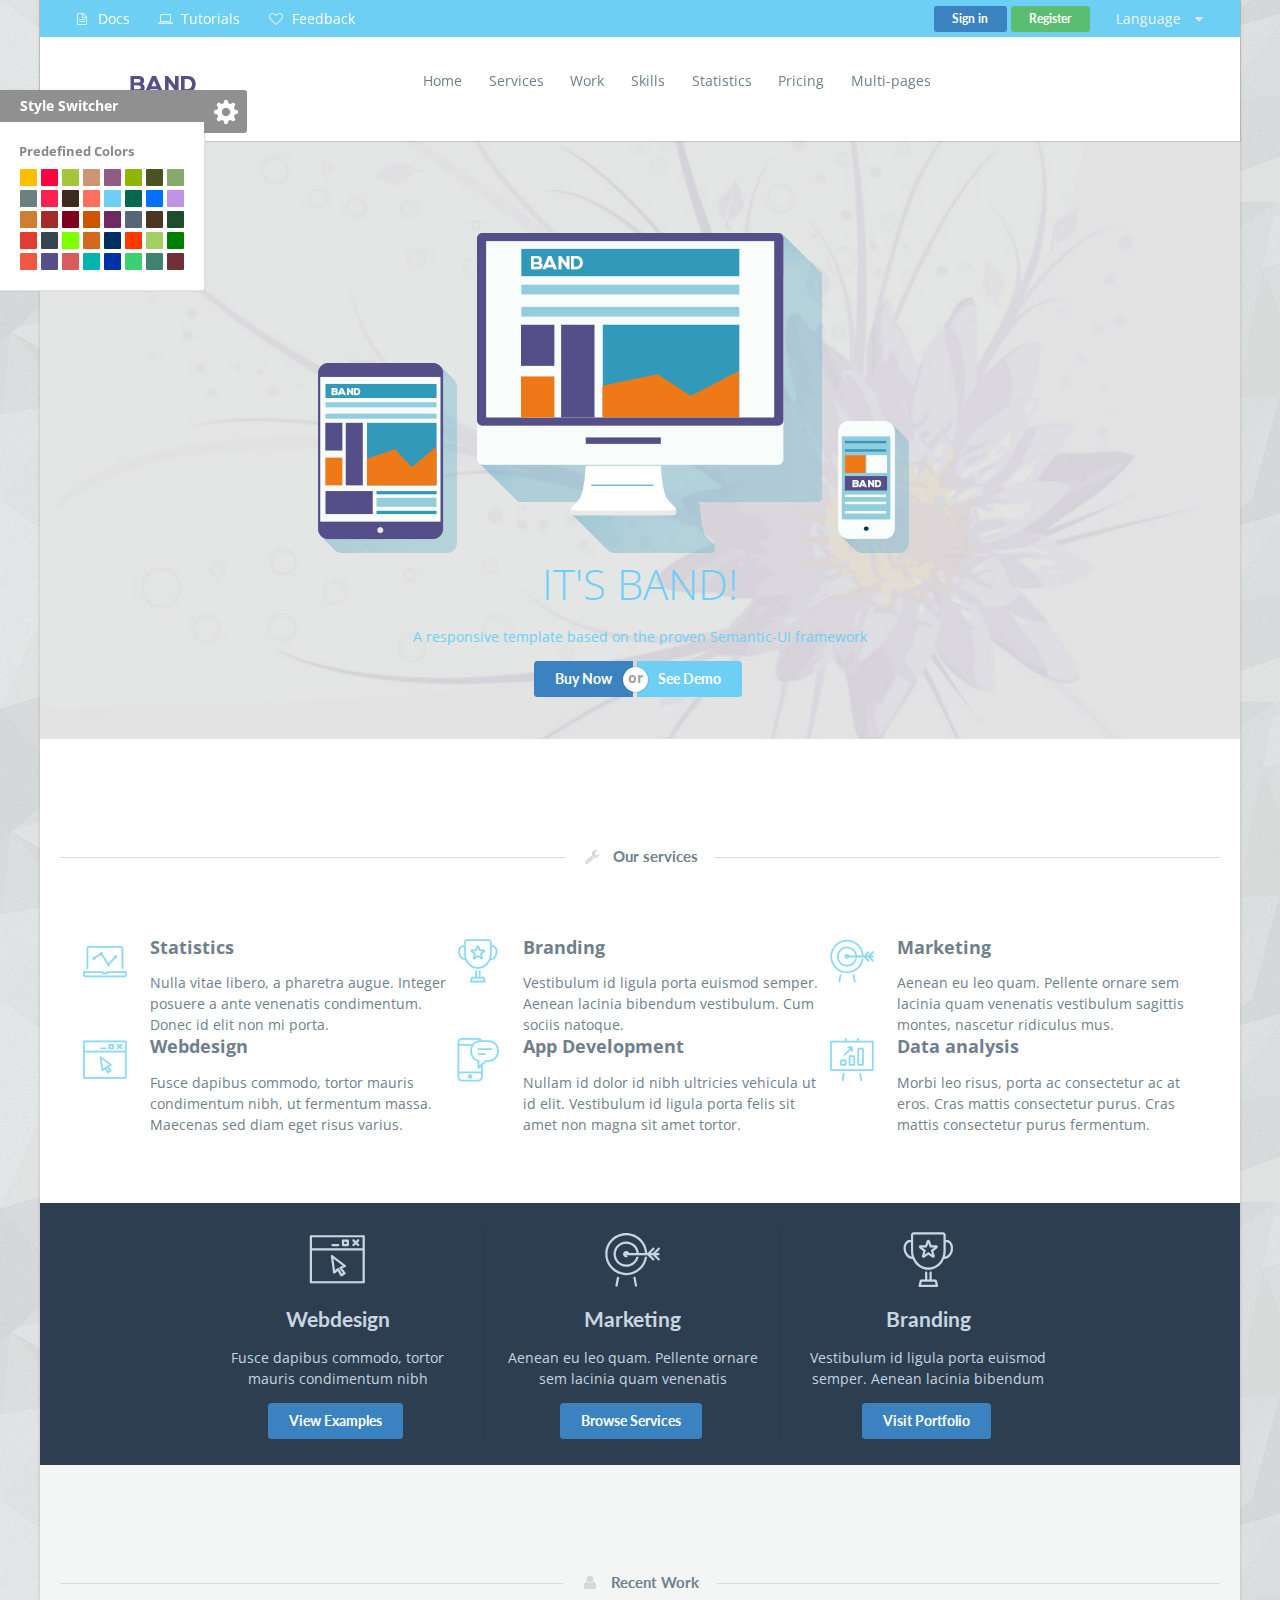
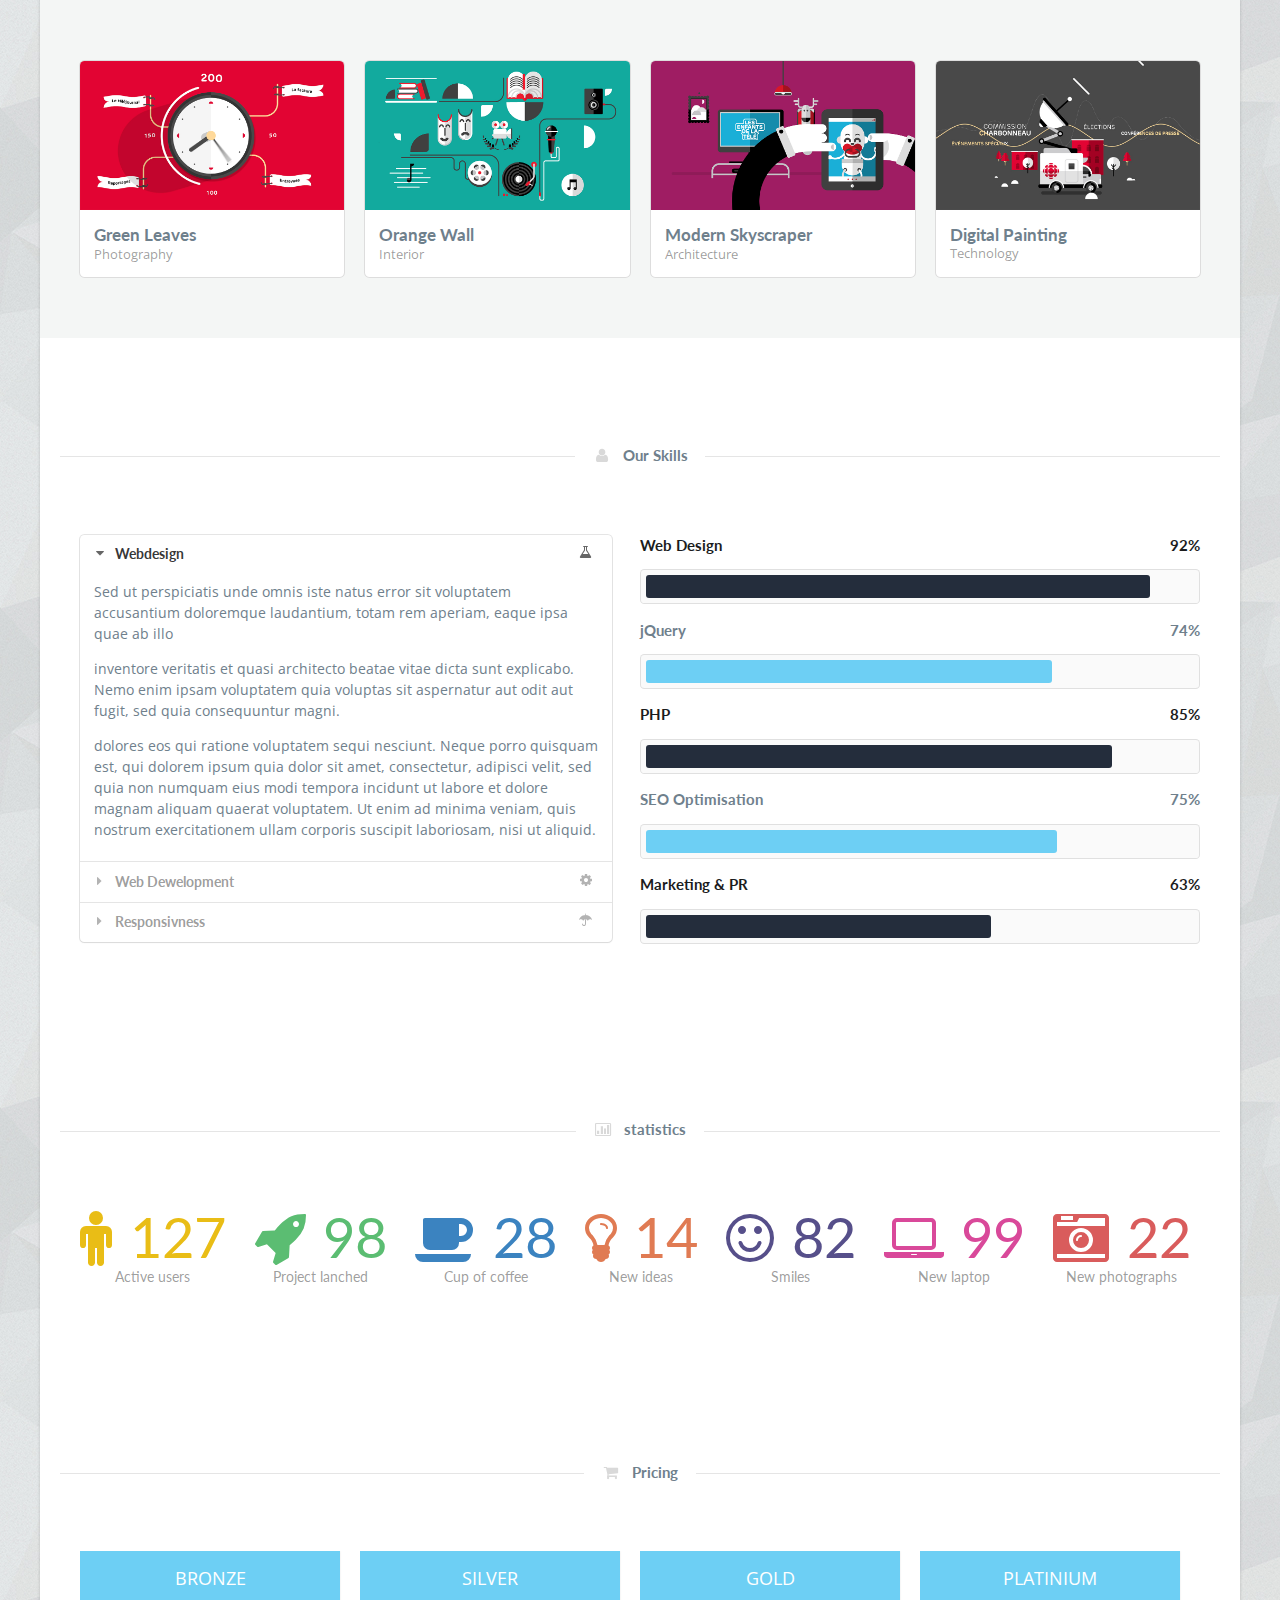
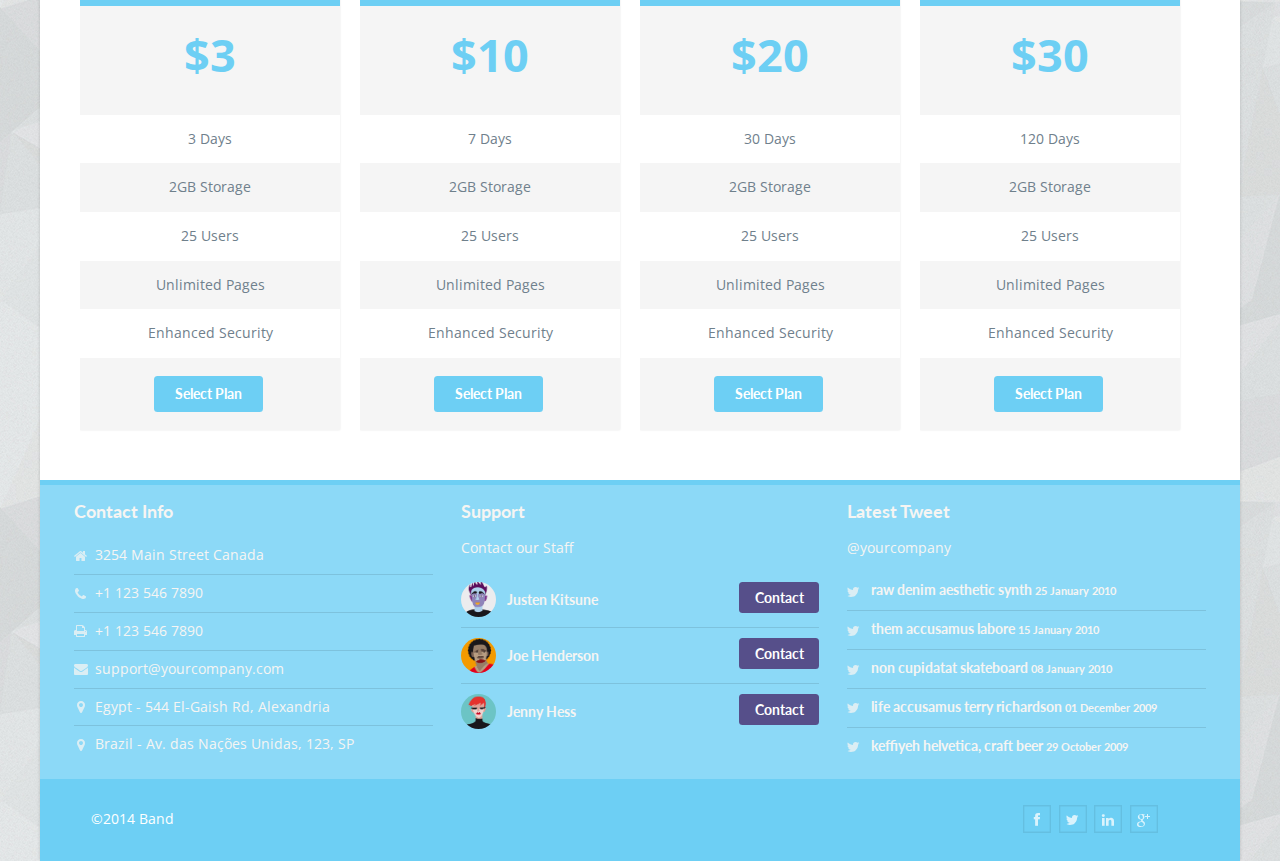
==== band.html @ d65e9f0f "first commit" ====
<!-- saved from url=(0045)http://graio.com/templates/band/one-page.html -->
<html>
  <head>
    <meta http-equiv="Content-Type" content="text/html; charset=windows-1252">
    <!-- Meta Tags -->
    <meta charset="utf-8">
    <title>Home | Band [graio.com]</title>
    <meta name="keywords" content="band,html5,template">
    <meta name="description" content="Band - Responsive HTML5 Template">
    <meta name="viewport" content="width=device-width, initial-scale=1, maximum-scale=1">
    <link rel="shortcut icon" type="image/x-icon" href="http://graio.com/templates/band/images/favicon.ico">
    <!-- style -->
    <link href="./css/semantic.css" rel="stylesheet" type="text/css">
    <link href="./css/style.css" rel="stylesheet" type="text/css">
    <link href="./fonts/picons.css" rel="stylesheet">
    <link href="./css/color13.css" rel="stylesheet" id="colors" type="text/css">
    <!-- Javascript -->
    <script src="./javascript/jquery.min.js"></script>
    <script src="./javascript/jquery.legacy.min.js"></script>
    <script src="./javascript/semantic.js"></script>
    <script src="./javascript/plugins.js"></script>
    <script src="./javascript/master.js"></script>
    <script type="text/javascript">
      <!-- Login modal -->
      $(document).ready(function(){
      $("#login").click(function(){
      $('.login.modal')
      .modal('show')
      });
      });

      <!-- Sidebar -->
      $(document).ready(function(){
      $("#side").click(function(){
      $('.ui.sidebar')
      .sidebar({
        transition: 'push'
      })

      .modal('show')
      });
      });

      <!-- Portfolio -->
      $(document)
      .ready(function(){
       $('.folio .card .dimmer')
      .dimmer({
        on: 'hover'
      });
      });
    </script>
  </head>
  <body>
    <!-- Layout -->
    <div id="home" class="boxed">
      <!-- Main Navigation -->
      <div class="ui grid">
        <div class="computer tablet only row">
          <div id="main-nav" class="ui menu large fixed navigation" style="padding-top: 30px; padding-bottom: 30px; margin-top: 0px;">
            <!-- Top Bar -->
            <div class="topbar ui menu inverted active">
              <div class="ui-grid">
                <div class="container">
                  <!-- Login Start -->
                  <a id="side" class="item" href="http://graio.com/templates/band/one-page.html#"><i class="text file outline icon"></i> Docs</a>
                  <a class="item" href="http://graio.com/templates/band/one-page.html#"><i class="laptop icon"></i> Tutorials</a>
                  <a class="item" href="http://graio.com/templates/band/one-page.html#"><i class="heart empty icon"></i> Feedback</a>
                  <!--/ Login End -->
                  <div class="right menu">
                    <div class="item">
                      <a href="http://graio.com/templates/band/one-page.html#" id="login" class="ui primary button">Sign in</a>
                      <a href="http://graio.com/templates/band/register.html" class="ui green button">Register</a>
                    </div>
                    <div class="ui dropdown item">
                      <i class="dropdown icon"></i>
                      Language
                      <div class="menu">
                        <a class="item"><i class="us flag"></i>English</a>
                        <a class="item"><i class="ru flag"></i>Russian</a>
                        <a class="item"><i class="es flag"></i>Spanish</a>
                      </div>
                    </div>
                  </div>
                </div>
              </div>
            </div>
            <!--/ Top Bar -->
            <div class="container">
              <div class="columns">
                <div class="screen-30 tablet-20 phone-100">
                  <a href="" class="brand item active"><img alt="logo" class="" src="./images/logo-dark.png"></a>
                </div>
                <div class="screen-70 tablet-80 phone-100">
                  <a href="http://graio.com/templates/band/one-page.html#home" class="item">Home</a>
                  <a href="http://graio.com/templates/band/one-page.html#services" class="item">Services</a>
                  <a href="http://graio.com/templates/band/one-page.html#work" class="item">Work</a>
                  <a href="http://graio.com/templates/band/one-page.html#skills" class="item">Skills</a>
                  <a href="http://graio.com/templates/band/one-page.html#statistics" class="item">Statistics</a>
                  <a href="http://graio.com/templates/band/one-page.html#pricing" class="item">Pricing</a>
                  <a href="http://graio.com/templates/band/index.html" class="item">Multi-pages</a>
                </div>
              </div>
            </div>
          </div>
        </div>
        <!-- Mobile -->
        <div class="mobile only row">
          <div class="ui large menu inverted">
            <a href="" class="brand item"><img alt="logo" class="" src="./images/logo.png"></a>
            <div class="right menu open">
              <a href="" class="menu item">
              <i class="plus icon"></i>
              </a>
            </div>
          </div>
          <div class="ui secondary large fluid vertical menu purple">
            <a href="http://graio.com/templates/band/one-page.html#home" class="item">Home</a>
            <a href="http://graio.com/templates/band/one-page.html#services" class="item">Services</a>
            <a href="http://graio.com/templates/band/one-page.html#work" class="item">Work</a>
            <a href="http://graio.com/templates/band/one-page.html#skills" class="item">Skills</a>
            <a href="http://graio.com/templates/band/one-page.html#statistics" class="item">Statistics</a>
            <a href="http://graio.com/templates/band/one-page.html#pricing" class="item">Pricing</a>
            <a href="http://graio.com/templates/band/index.html" class="item">Multi-pages</a>
          </div>
        </div>
        <!-- Mobile -->
      </div>
      <!--/ Main Navigation -->
      <!-- sidebar -->
      <div class="ui styled sidebar">
        <img alt="logo" class="" src="./images/documentation.png">
        will be added soon
        <img alt="logo" class="" src="./images/tutorials.png">
        will be added soon
        <img alt="logo" class="" src="./images/feedback.png">
        will be added soon
      </div>
      <!--/ sidebar -->
      <!--/Portfolio -->
      <!-- Top Widget -->
      <div id="topwidget">
        <section class="clearfix">
          <div class="columns">
            <div class="screen-100 phone-100">
              <div class="static-image push-top">
                <img src="./images/responsive.png">
                <h1>it's band!</h1>
                <p>
                  A responsive template based on the proven Semantic-UI framework
                </p>
                <div class="ui buttons">
                  <div class="ui blue button">
                    Buy Now
                  </div>
                  <div class="or">
                  </div>
                  <div class="ui primary-color button">
                    See Demo
                  </div>
                </div>
              </div>
            </div>
          </div>
        </section>
      </div>
      <!--/ Top Widget -->
      <div id="services"></div>
      <!-- section -->
      <section class="gr-section white">
        <h4 class="ui horizontal inverted  header divider">
          <i class="configure icon"></i>
          Our services
        </h4>
        <!-- container -->
        <div class="container">
          <!--  services-->
          <div id="services" class="col-services">
            <div class="ui columns ">
              <div class="screen-33 tablet-50 phone-100">
                <div class="icon">
                  <i class="icon-picons-laptop-statistics icn"></i>
                </div>
                <div class="text">
                  <h5 class="upper">Statistics</h5>
                  <p>
                    Nulla vitae libero, a pharetra augue. Integer posuere a ante venenatis condimentum. Donec id elit non mi porta.
                  </p>
                </div>
              </div>
              <div class="screen-33 tablet-50 phone-100">
                <div class="icon">
                  <i class="icon-picons-winner icn"></i>
                </div>
                <div class="text">
                  <h5 class="upper">Branding</h5>
                  <p>
                    Vestibulum id ligula porta euismod semper. Aenean lacinia bibendum vestibulum. Cum sociis natoque.
                  </p>
                </div>
              </div>
              <div class="screen-33 tablet-50 phone-100">
                <div class="icon">
                  <i class="icon-picons-target icn"></i>
                </div>
                <div class="text">
                  <h5 class="upper">Marketing</h5>
                  <p>
                    Aenean eu leo quam. Pellente ornare sem lacinia quam venenatis vestibulum sagittis montes, nascetur ridiculus mus.
                  </p>
                </div>
              </div>
            </div>
            <div class="divide30">
            </div>
            <div class="columns">
              <div class="screen-33 tablet-50 phone-100">
                <div class="icon">
                  <i class="icon-picons-window-cursor icn"></i>
                </div>
                <div class="text">
                  <h5 class="upper">Webdesign</h5>
                  <p>
                    Fusce dapibus commodo, tortor mauris condimentum nibh, ut fermentum massa. Maecenas sed diam eget risus varius.
                  </p>
                </div>
              </div>
              <div class="screen-33 tablet-50 phone-100">
                <div class="icon">
                  <i class="icon-picons-mobile-chat icn"></i>
                </div>
                <div class="text">
                  <h5 class="upper">App Development</h5>
                  <p>
                    Nullam id dolor id nibh ultricies vehicula ut id elit. Vestibulum id ligula porta felis sit amet non magna sit amet tortor.
                  </p>
                </div>
              </div>
              <div class="screen-33 tablet-50 phone-100">
                <div class="icon">
                  <i class="icon-picons-chart-7 icn"></i>
                </div>
                <div class="text">
                  <h5 class="upper">Data analysis</h5>
                  <p>
                    Morbi leo risus, porta ac consectetur ac at eros. Cras mattis consectetur purus. Cras mattis consectetur purus fermentum.
                  </p>
                </div>
              </div>
            </div>
          </div>
          <!-- / services-->
        </div>
        <!--/ container -->
      </section>
      <!--/ section -->
      <div class="ui space"></div>
      <!-- section -->
      <section class="gr-section  parallax">
        <div class="feature alternate ui vertical stripe segment">
          <div class="ui three column equal height center aligned divided relaxed stackable page grid">
            <div class="column">
              <h2 class="ui icon header">
                <div class="icon">
                  <i class="icon-picons-window-cursor "></i>
                </div>
                Webdesign
              </h2>
              <p>Fusce dapibus commodo, tortor mauris condimentum nibh</p>
              <div class="ui primary button">View Examples</div>
            </div>
            <div class="column">
              <h2 class="ui icon header">
                <div class="icon">
                  <i class="icon-picons-target"></i>
                </div>
                Marketing
              </h2>
              <p>Aenean eu leo quam. Pellente ornare sem lacinia quam venenatis</p>
              <div class="ui primary button">Browse Services</div>
            </div>
            <div class="column">
              <h2 class="ui icon header">
                <div class="icon">
                  <i class="icon-picons-winner"></i>
                </div>
                Branding
              </h2>
              <p>Vestibulum id ligula porta euismod semper. Aenean lacinia bibendum</p>
              <a href="http://graio.com/templates/band/one-page.html#" class="ui primary button">Visit Portfolio</a>
            </div>
          </div>
        </div>
      </section>
      <!--/ section -->
      <div id="work"></div>
      <!-- section -->
      <section class="gr-section gray">
        <h4 class="ui horizontal header divider">
          <i class="user icon"></i>
          Recent Work
        </h4>
        <!-- container -->
        <div class="container">
          <!-- Portfolio-->
          <div class="ui four doubling folio cards">
            <div class="ui card">
              <div class="image dimmable">
                <div class="ui dimmer">
                  <div class="content">
                    <div class="center">
                      <div class="ui inverted button">Preview</div>
                    </div>
                  </div>
                </div>
                <img src="./images/folio1.jpg">
              </div>
              <div class="content">
                <div class="header">Green Leaves</div>
                <div class="meta">
                  <a class="group">Photography</a>
                </div>
              </div>
            </div>
            <div class="ui card">
              <div class="image dimmable">
                <div class="ui dimmer">
                  <div class="content">
                    <div class="center">
                      <div class="ui inverted button">Preview</div>
                    </div>
                  </div>
                </div>
                <img src="./images/folio2.jpg">
              </div>
              <div class="content">
                <div class="header">Orange Wall</div>
                <div class="meta">
                  <a class="group">Interior</a>
                </div>
              </div>
            </div>
            <div class="ui card">
              <div class="image dimmable">
                <div class="ui dimmer">
                  <div class="content">
                    <div class="center">
                      <div class="ui inverted button">Preview</div>
                    </div>
                  </div>
                </div>
                <img src="./images/folio3.jpg">
              </div>
              <div class="content">
                <div class="header">Modern Skyscraper</div>
                <div class="meta">
                  <a class="group">Architecture</a>
                </div>
              </div>
            </div>
            <div class="ui card">
              <div class="image dimmable">
                <div class="ui dimmer">
                  <div class="content">
                    <div class="center">
                      <div class="ui inverted button">Preview</div>
                    </div>
                  </div>
                </div>
                <img src="./images/folio4.jpg">
              </div>
              <div class="content">
                <div class="header">Digital Painting</div>
                <div class="meta">
                  <a class="group">Technology</a>
                </div>
              </div>
            </div>
          </div>
          <!-- / Portfolio-->
        </div>
        <!--/ container -->
      </section>
      <!--/ section -->
      <div id="skills"></div>
      <!-- section -->
      <section class="gr-section white">
        <h4 class="ui horizontal header divider">
          <i class="user icon"></i>
          Our Skills
        </h4>
        <!-- container -->
        <div class="container">
          <!-- .Skills-->
          <div class="columns">
            <div class="screen-50 tablet-50 phone-100">
              <div class="ui styled fluid accordion" style=" max-width:95%; margin-bottom:30px">
                <div class="active title">
                  <i class="dropdown icon"></i> <i class="icon lab push-right"></i> Webdesign
                </div>
                <div class="active content">
                  <p>Sed ut perspiciatis unde omnis iste natus error sit voluptatem accusantium doloremque laudantium, totam rem aperiam, eaque ipsa quae ab illo </p>
                  <p>inventore veritatis et quasi architecto beatae vitae dicta sunt explicabo. Nemo enim ipsam voluptatem quia voluptas sit aspernatur aut odit aut fugit, sed quia consequuntur magni.</p>
                  <p> dolores eos qui ratione voluptatem sequi nesciunt. Neque porro quisquam est, qui dolorem ipsum quia dolor sit amet, consectetur, adipisci velit, sed quia non numquam eius modi tempora incidunt ut labore et dolore magnam aliquam quaerat voluptatem. Ut enim ad minima veniam, quis nostrum exercitationem ullam corporis suscipit laboriosam, nisi ut aliquid.</p>
                </div>
                <div class="title">
                  <i class="dropdown icon"></i> <i class="icon setting push-right"></i> Web Dewelopment
                </div>
                <div class="content">
                  <p>Sed ut perspiciatis unde omnis iste natus error sit voluptatem accusantium doloremque laudantium, totam rem aperiam, eaque ipsa quae ab illo </p>
                  <p>inventore veritatis et quasi architecto beatae vitae dicta sunt explicabo. Nemo enim ipsam voluptatem quia voluptas sit aspernatur aut odit aut fugit, sed quia consequuntur magni.</p>
                  <p> dolores eos qui ratione voluptatem sequi nesciunt. Neque porro quisquam est, qui dolorem ipsum quia dolor sit amet, consectetur, adipisci velit, sed quia non numquam eius modi tempora incidunt ut labore et dolore magnam aliquam quaerat voluptatem. Ut enim ad minima veniam, quis nostrum exercitationem ullam corporis suscipit laboriosam, nisi ut aliquid.</p>
                </div>
                <div class="title"> <i class="dropdown icon"></i> <i class="icon umbrella push-right"></i> Responsivness </div>
                <div class="content">
                  <p>Sed ut perspiciatis unde omnis iste natus error sit voluptatem accusantium doloremque laudantium, totam rem aperiam, eaque ipsa quae ab illo </p>
                  <p>inventore veritatis et quasi architecto beatae vitae dicta sunt explicabo. Nemo enim ipsam voluptatem quia voluptas sit aspernatur aut odit aut fugit, sed quia consequuntur magni.</p>
                  <p> dolores eos qui ratione voluptatem sequi nesciunt. Neque porro quisquam est, qui dolorem ipsum quia dolor sit amet, consectetur, adipisci velit, sed quia non numquam eius modi tempora incidunt ut labore et dolore magnam aliquam quaerat voluptatem. Ut enim ad minima veniam, quis nostrum exercitationem ullam corporis suscipit laboriosam, nisi ut aliquid.</p>
                </div>
              </div>
            </div>
            <div class="screen-50 tablet-50 phone-100">
              <h4 class="ui black header">Web Design <span class="push-right">92%</span></h4>
              <div data-percent="92" class="ui black progress">
                <div class="bar" style="width: 504.16px;">
                </div>
              </div>
              <h4 class="ui primary-color header">jQuery <span class="push-right">74%</span></h4>
              <div data-percent="74" class="ui primary-color progress">
                <div class="bar" style="width: 405.52px;">
                </div>
              </div>
              <h4 class="ui black header">PHP<span class="push-right">85%</span></h4>
              <div data-percent="85" class="ui black progress">
                <div class="bar" style="width: 465.8px;">
                </div>
              </div>
              <h4 class="ui primary-color header">SEO Optimisation <span class="push-right">75%</span></h4>
              <div data-percent="75" class="ui primary-color progress">
                <div class="bar" style="width: 411px;">
                </div>
              </div>
              <h4 class="ui black header">Marketing &amp; PR <span class="push-right">63%</span></h4>
              <div data-percent="63" class="ui black progress">
                <div class="bar" style="width: 345.24px;">
                </div>
              </div>
            </div>
          </div>
          <!-- /.Skills-->
        </div>
        <!--/ container -->
      </section>
      <!--/ section -->
      <div id="statistics"></div>
      <!-- section -->
      <section class="gr-section">
        <h4 class="ui horizontal header divider">
          <i class="bar chart icon"></i>
          statistics
        </h4>
        <!-- container -->
        <div class="container">
          <!--  statistic-->
          <div class="ui statistics">
            <div class="yellow statistic">
              <div class="value">
                <i class="male icon"></i> 127
              </div>
              <div class="label">
                Active users
              </div>
            </div>
            <div class="green statistic">
              <div class="value">
                <i class="rocket icon"></i> 98
              </div>
              <div class="label">
                Project lanched
              </div>
            </div>
            <div class="blue statistic">
              <div class="value">
                <i class="coffee icon"></i> 28
              </div>
              <div class="label">
                Cup of coffee
              </div>
            </div>
            <div class="orange statistic">
              <div class="value">
                <i class="lightbulb icon"></i> 14
              </div>
              <div class="label">
                New ideas
              </div>
            </div>
            <div class="purple statistic">
              <div class="value">
                <i class="smile icon"></i> 82
              </div>
              <div class="label">
                Smiles
              </div>
            </div>
            <div class="pink statistic">
              <div class="value">
                <i class="laptop icon"></i> 99
              </div>
              <div class="label">
                New laptop
              </div>
            </div>
            <div class="red statistic">
              <div class="value">
                <i class="camera retro icon"></i> 22
              </div>
              <div class="label">
                New photographs
              </div>
            </div>
          </div>
          <!-- / statistic-->
        </div>
        <!--/ container -->
      </section>
      <!--/ section -->
      <div id="pricing"></div>
      <!-- section -->
      <section class="gr-section">
        <h4 class="ui horizontal header divider">
          <i class="shop icon"></i>
          Pricing
        </h4>
        <!-- container -->
        <div class="container">
          <!--  pricing-->
          <div class="columns">
            <div class="screen-25 tablet-50 phone-100">
              <div class="pricing">
                <div class="plan">
                  <h3>Bronze</h3>
                  <h4><span class="amount">$3</span></h4>
                  <div class="features">
                    <ul>
                      <li>3 Days</li>
                      <li>2GB Storage</li>
                      <li>25 Users</li>
                      <li>Unlimited Pages</li>
                      <li>Enhanced Security</li>
                    </ul>
                  </div>
                  <div class="select">
                    <div>
                      <a href="http://graio.com/templates/band/one-page.html#" class="ui primary-color button">Select Plan</a>
                    </div>
                  </div>
                </div>
              </div>
            </div>
            <div class="screen-25 tablet-50 phone-100">
              <div class="pricing">
                <div class="plan">
                  <h3> Silver</h3>
                  <h4><span class="amount">$10</span></h4>
                  <div class="features">
                    <ul>
                      <li>7 Days</li>
                      <li>2GB Storage</li>
                      <li>25 Users</li>
                      <li>Unlimited Pages</li>
                      <li>Enhanced Security</li>
                    </ul>
                  </div>
                  <div class="select">
                    <div>
                      <a href="http://graio.com/templates/band/one-page.html#" class="ui primary-color button">Select Plan</a>
                    </div>
                  </div>
                </div>
              </div>
            </div>
            <div class="screen-25 tablet-50 phone-100">
              <div class="pricing">
                <div class="plan">
                  <h3>Gold</h3>
                  <h4><span class="amount">$20</span></h4>
                  <div class="features">
                    <ul>
                      <li>30 Days</li>
                      <li>2GB Storage</li>
                      <li>25 Users</li>
                      <li>Unlimited Pages</li>
                      <li>Enhanced Security</li>
                    </ul>
                  </div>
                  <div class="select">
                    <div>
                      <a href="http://graio.com/templates/band/one-page.html#" class="ui primary-color button">Select Plan</a>
                    </div>
                  </div>
                </div>
              </div>
            </div>
            <div class="screen-25 tablet-50 phone-100">
              <div class="pricing">
                <div class="plan">
                  <h3>Platinium</h3>
                  <h4><span class="amount">$30</span></h4>
                  <div class="features">
                    <ul>
                      <li>120 Days</li>
                      <li>2GB Storage</li>
                      <li>25 Users</li>
                      <li>Unlimited Pages</li>
                      <li>Enhanced Security</li>
                    </ul>
                  </div>
                  <div class="select">
                    <div>
                      <a href="http://graio.com/templates/band/one-page.html#" class="ui primary-color button">Select Plan</a>
                    </div>
                  </div>
                </div>
              </div>
            </div>
          </div>
          <!-- / pricing-->
        </div>
        <!--/ container -->
      </section>
      <!--/ section -->
      <!-- bottom widgets -->
      <div id="botwidget" class="inverted">
        <!-- container -->
        <div class="container">
          <!-- section -->
          <section class="botwidget clearfix">
            <div class="columns small-vertical-gutters">
              <div class="screen-33  tablet-50 phone-100">
                <div class="ui-content">
                  <div class="botwidget-wrap">
                    <h3 class="ui header"><span>Contact Info</span></h3>
                    <div class="widget-body">
                      <div class="ui divided list">
                        <div class="item">
                          <i class="home icon"></i>
                          3254 Main Street Canada
                        </div>
                        <div class="item">
                          <i class="call icon"></i>
                          +1 123 546 7890
                        </div>
                        <div class="item">
                          <i class="print icon"></i>
                          +1 123 546 7890
                        </div>
                        <div class="item">
                          <i class="mail icon"></i>
                          support@yourcompany.com
                        </div>
                        <div class="item">
                          <i class="map marker icon"></i>
                          Egypt - 544 El-Gaish Rd, Alexandria
                        </div>
                        <div class="item">
                          <i class="map marker icon"></i>
                          Brazil - Av. das Na��es Unidas, 123, SP
                        </div>
                      </div>
                    </div>
                  </div>
                </div>
              </div>
              <div class="screen-33  tablet-50 phone-100">
                <div class="ui-content">
                  <div class="botwidget-wrap">
                    <h3 class="ui header"><span>Support</span></h3>
                    <p>Contact our Staff</p>
                    <div class="ui divided list">
                      <div class="item">
                        <div class="right floated compact ui button purple">Contact</div>
                        <img class="ui avatar image" src="./images/justen.jpg">
                        <div class="content">
                          <div class="header">Justen Kitsune</div>
                        </div>
                      </div>
                      <div class="item">
                        <div class="right floated compact ui button purple">Contact</div>
                        <img class="ui avatar image" src="./images/joe.jpg">
                        <div class="content">
                          <div class="header">Joe Henderson</div>
                        </div>
                      </div>
                      <div class="item">
                        <div class="right floated compact ui button purple">Contact</div>
                        <img class="ui avatar image" src="./images/jenny.jpg">
                        <div class="content">
                          <div class="header">Jenny Hess</div>
                        </div>
                      </div>
                    </div>
                  </div>
                </div>
              </div>
              <div class="screen-33  tablet-100 phone-100">
                <div class="ui-content">
                  <div class="botwidget-wrap">
                    <!-- Start Rss Parser -->
                    <h3 class="ui header"><span>Latest Tweet</span></h3>
                    <p>@yourcompany</p>
                    <div class="ui divided list">
                      <div class="item">
                        <i class="twitter icon"></i>
                        <div class="content"> <a class="header" href="http://graio.com/templates/band/one-page.html#">raw denim aesthetic synth
                          <small>25 January 2010</small>
                          </a>
                        </div>
                      </div>
                      <div class="item">
                        <i class="twitter icon"></i>
                        <div class="content"> <a class="header" href="http://graio.com/templates/band/one-page.html#">them accusamus labore
                          <small>15 January 2010</small>
                          </a>
                        </div>
                      </div>
                      <div class="item">
                        <i class="twitter icon"></i>
                        <div class="content"> <a class="header" href="http://graio.com/templates/band/one-page.html#">non cupidatat skateboard
                          <small>08 January 2010</small>
                          </a>
                        </div>
                      </div>
                      <div class="item">
                        <i class="twitter icon"></i>
                        <div class="content"> <a class="header" href="http://graio.com/templates/band/one-page.html#">life accusamus terry richardson
                          <small>01 December 2009</small>
                          </a>
                        </div>
                      </div>
                      <div class="item">
                        <i class="twitter icon"></i>
                        <div class="content"> <a class="header" href="http://graio.com/templates/band/one-page.html#">keffiyeh helvetica, craft beer
                          <small>29 October 2009</small>
                          </a>
                        </div>
                      </div>
                    </div>
                    <!-- End Rss Parser /-->
                  </div>
                </div>
              </div>
            </div>
          </section>
          <!--/ section -->
        </div>
        <!--/ container -->
      </div>
      <!-- bottom widgets /-->
      <!-- Footer -->
      <footer class="inverted">
        <div class="container">
          <div class="footer-wrap">
            <div class="ui-content-full">
              <div class="columns horizontal-gutters">
                <div class="screen-40 tablet-40 phone-40">
                  <div class="copyright"> �2014 <a href="http://graio.com/templates/band/one-page.html#">Band</a></div>
                </div>
                <div class="screen-60 tablet-60 phone-60">
                  <div class="social-icons">
                    <a href="http://graio.com/templates/band/one-page.html#"><i class="bordered facebook icon"></i></a>
                    <a href="http://graio.com/templates/band/one-page.html#"><i class="bordered twitter icon"></i></a>
                    <a href="http://graio.com/templates/band/one-page.html#"><i class="bordered linkedin icon"></i></a>
                    <a href="http://graio.com/templates/band/one-page.html#"><i class="bordered google plus icon"></i></a>
                  </div>
                </div>
              </div>
            </div>
          </div>
        </div>
      </footer>
      <!--/ Footer -->
      <!-- Login Modal -->
      <div class="ui login small modal">
        <div class="header"> Account Login</div>
        <div class="content">
          <div class="ui large form">
            <div class="two fields">
              <div class="field">
                <label>Username</label>
                <div class="ui left icon input">
                  <input placeholder="Your Username" type="text">
                  <i class="user icon"></i>
                </div>
              </div>
              <div class="field">
                <label>Passowrd</label>
                <div class="ui left icon input">
                  <input placeholder="Your Passowrd" type="text">
                  <i class="lock icon"></i>
                </div>
              </div>
            </div>
            <div class="ui primary button">Login</div>
          </div>
        </div>
      </div>
      <!--/ Login Modal -->
    </div>
    <!--/ Layout -->
    <!-- Style Switcher
      ================================================== -->
    <link rel="stylesheet" href="./css/switcher.css">
    <!-- <script src="./javascript/switcher.js"></script> -->
    <section id="style-switcher" style="left: 0px;">
      <h2>Style Switcher<a href="http://graio.com/templates/band/one-page.html#"></a></h2>
      <div>
        <h3>Predefined Colors</h3>
        <ul class="colors" id="colors">
          <li><a href="http://graio.com/templates/band/one-page.html#" class="color1" title="Amber"></a></li>
          <li><a href="http://graio.com/templates/band/one-page.html#" class="color2" title="American-rose"></a></li>
          <li><a href="http://graio.com/templates/band/one-page.html#" class="color3" title="Android-Green"></a></li>
          <li><a href="http://graio.com/templates/band/one-page.html#" class="color4" title="Antique-brass"></a></li>
          <li><a href="http://graio.com/templates/band/one-page.html#" class="color5" title="Antique-fuchsia"></a></li>
          <li><a href="http://graio.com/templates/band/one-page.html#" class="color6" title="Apple-green"></a></li>
          <li><a href="http://graio.com/templates/band/one-page.html#" class="color7" title="Army-green"></a></li>
          <li><a href="http://graio.com/templates/band/one-page.html#" class="color8" title="Asparagus"></a></li>
          <li><a href="http://graio.com/templates/band/one-page.html#" class="color9" title="Auro-Metal-Saurus"></a></li>
          <li><a href="http://graio.com/templates/band/one-page.html#" class="color10" title="Awesome"></a></li>
          <li><a href="http://graio.com/templates/band/one-page.html#" class="color11" title="Bistre"></a></li>
          <li><a href="http://graio.com/templates/band/one-page.html#" class="color12" title="Bittersweet"></a></li>
          <li><a href="http://graio.com/templates/band/one-page.html#" class="color13 active" title="Blue"></a></li>
          <li><a href="http://graio.com/templates/band/one-page.html#" class="color14" title="Bottle-green"></a></li>
          <li><a href="http://graio.com/templates/band/one-page.html#" class="color15" title="Brandeis-blue"></a></li>
          <li><a href="http://graio.com/templates/band/one-page.html#" class="color16" title="Bright-lavender"></a></li>
          <li><a href="http://graio.com/templates/band/one-page.html#" class="color17" title="Bronze"></a></li>
          <li><a href="http://graio.com/templates/band/one-page.html#" class="color18" title="Brown"></a></li>
          <li><a href="http://graio.com/templates/band/one-page.html#" class="color19" title="Burgundy"></a></li>
          <li><a href="http://graio.com/templates/band/one-page.html#" class="color20" title="Burnt-orange"></a></li>
          <li><a href="http://graio.com/templates/band/one-page.html#" class="color21" title="Byzantium"></a></li>
          <li><a href="http://graio.com/templates/band/one-page.html#" class="color22" title="Cadet"></a></li>
          <li><a href="http://graio.com/templates/band/one-page.html#" class="color23" title="Cafe-noir"></a></li>
          <li><a href="http://graio.com/templates/band/one-page.html#" class="color24" title="Cal-Poly-Pomona-green"></a></li>
          <li><a href="http://graio.com/templates/band/one-page.html#" class="color25" title="CG-Red"></a></li>
          <li><a href="http://graio.com/templates/band/one-page.html#" class="color26" title="Charcoal"></a></li>
          <li><a href="http://graio.com/templates/band/one-page.html#" class="color27" title="Chartreuse"></a></li>
          <li><a href="http://graio.com/templates/band/one-page.html#" class="color28" title="Chocolate"></a></li>
          <li><a href="http://graio.com/templates/band/one-page.html#" class="color29" title="Cool-black"></a></li>
          <li><a href="http://graio.com/templates/band/one-page.html#" class="color30" title="Coquelicot"></a></li>
          <li><a href="http://graio.com/templates/band/one-page.html#" class="color31" title="Green"></a></li>
          <li><a href="http://graio.com/templates/band/one-page.html#" class="color32" title="Office-green"></a></li>
          <li><a href="http://graio.com/templates/band/one-page.html#" class="color33" title="Orange"></a></li>
          <li><a href="http://graio.com/templates/band/one-page.html#" class="color34" title="Purple"></a></li>
          <li><a href="http://graio.com/templates/band/one-page.html#" class="color35" title="Red"></a></li>
          <li><a href="http://graio.com/templates/band/one-page.html#" class="color36" title="Teal"></a></li>
          <li><a href="http://graio.com/templates/band/one-page.html#" class="color37" title="UA-blue"></a></li>
          <li><a href="http://graio.com/templates/band/one-page.html#" class="color38" title="UFO-Green"></a></li>
          <li><a href="http://graio.com/templates/band/one-page.html#" class="color39" title="Viridian"></a></li>
          <li><a href="http://graio.com/templates/band/one-page.html#" class="color40" title="Wine"></a></li>
        </ul>
      </div>
    </section>
    <!-- Style Switcher / End -->
    <a id="scrollUp" href="http://graio.com/templates/band/one-page.html#top" style="position: fixed; z-index: 2147483647; display: none;"></a>
  </body>
</html>
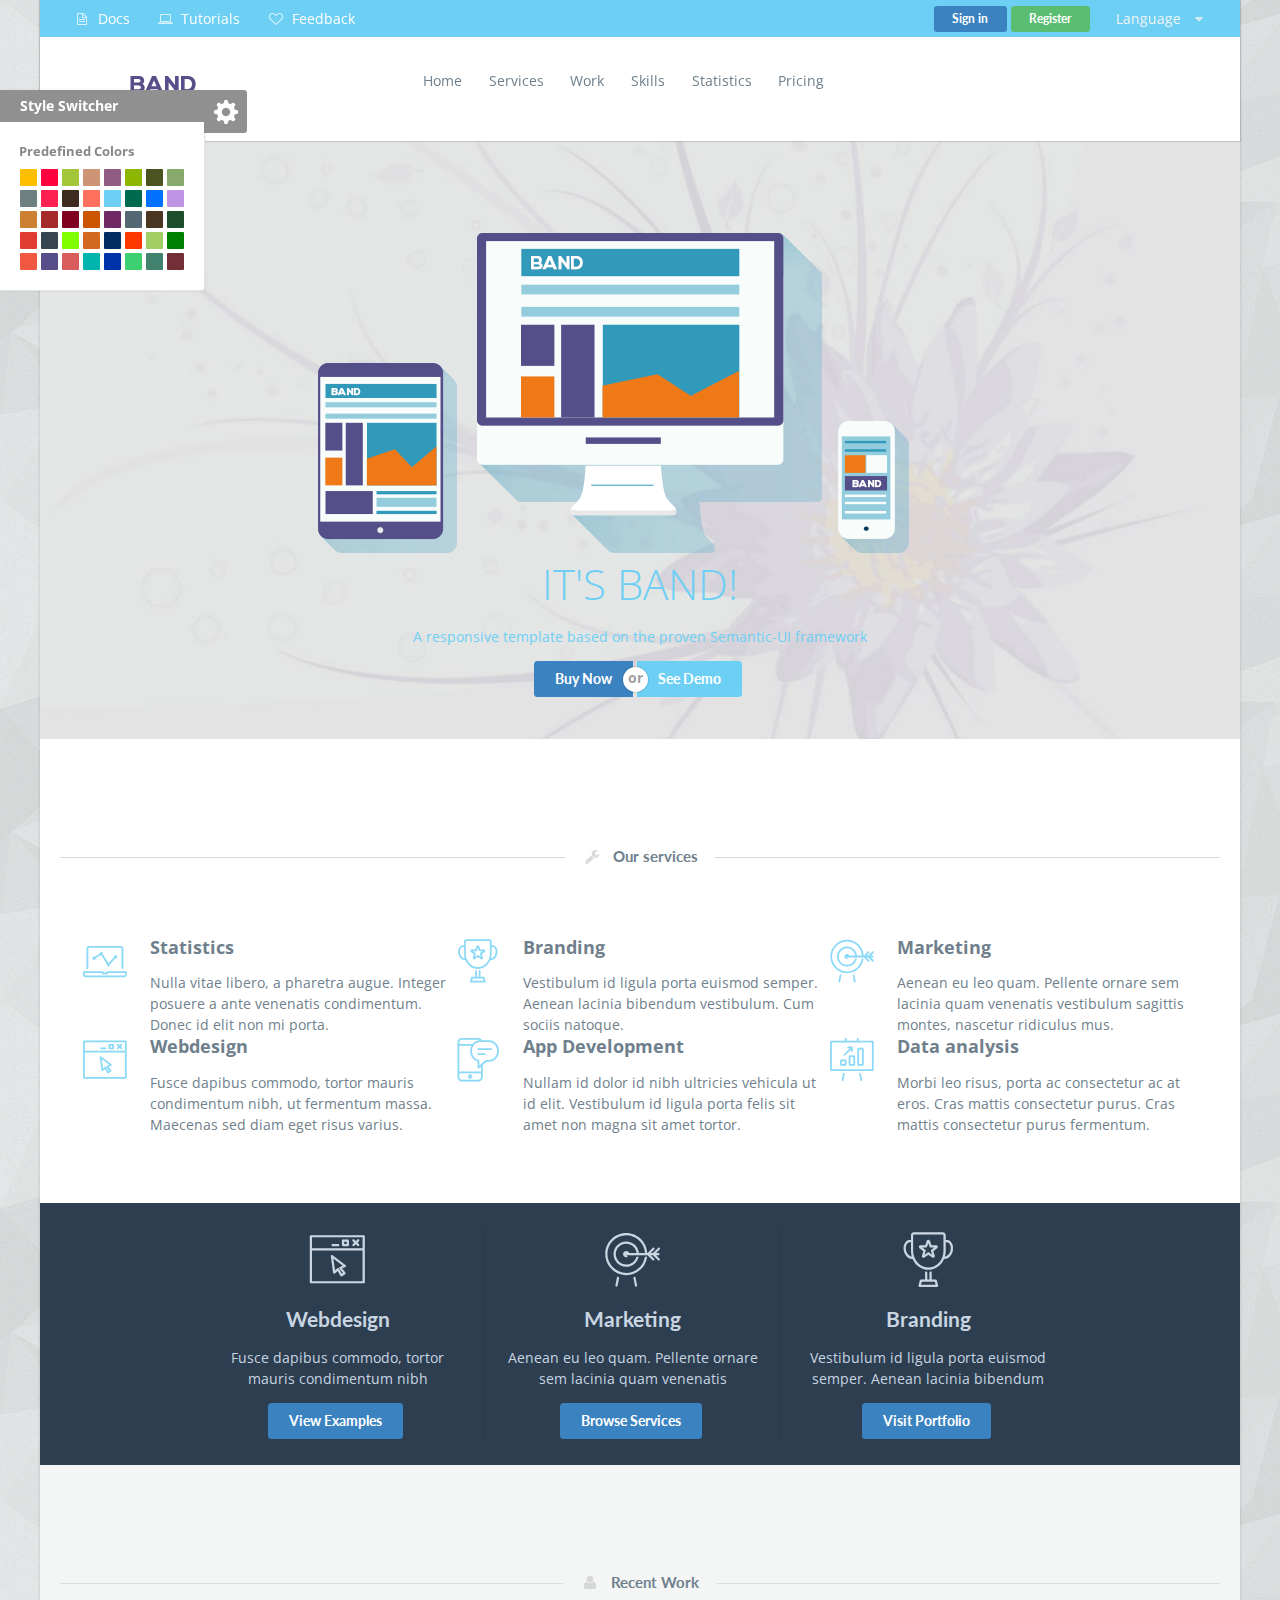
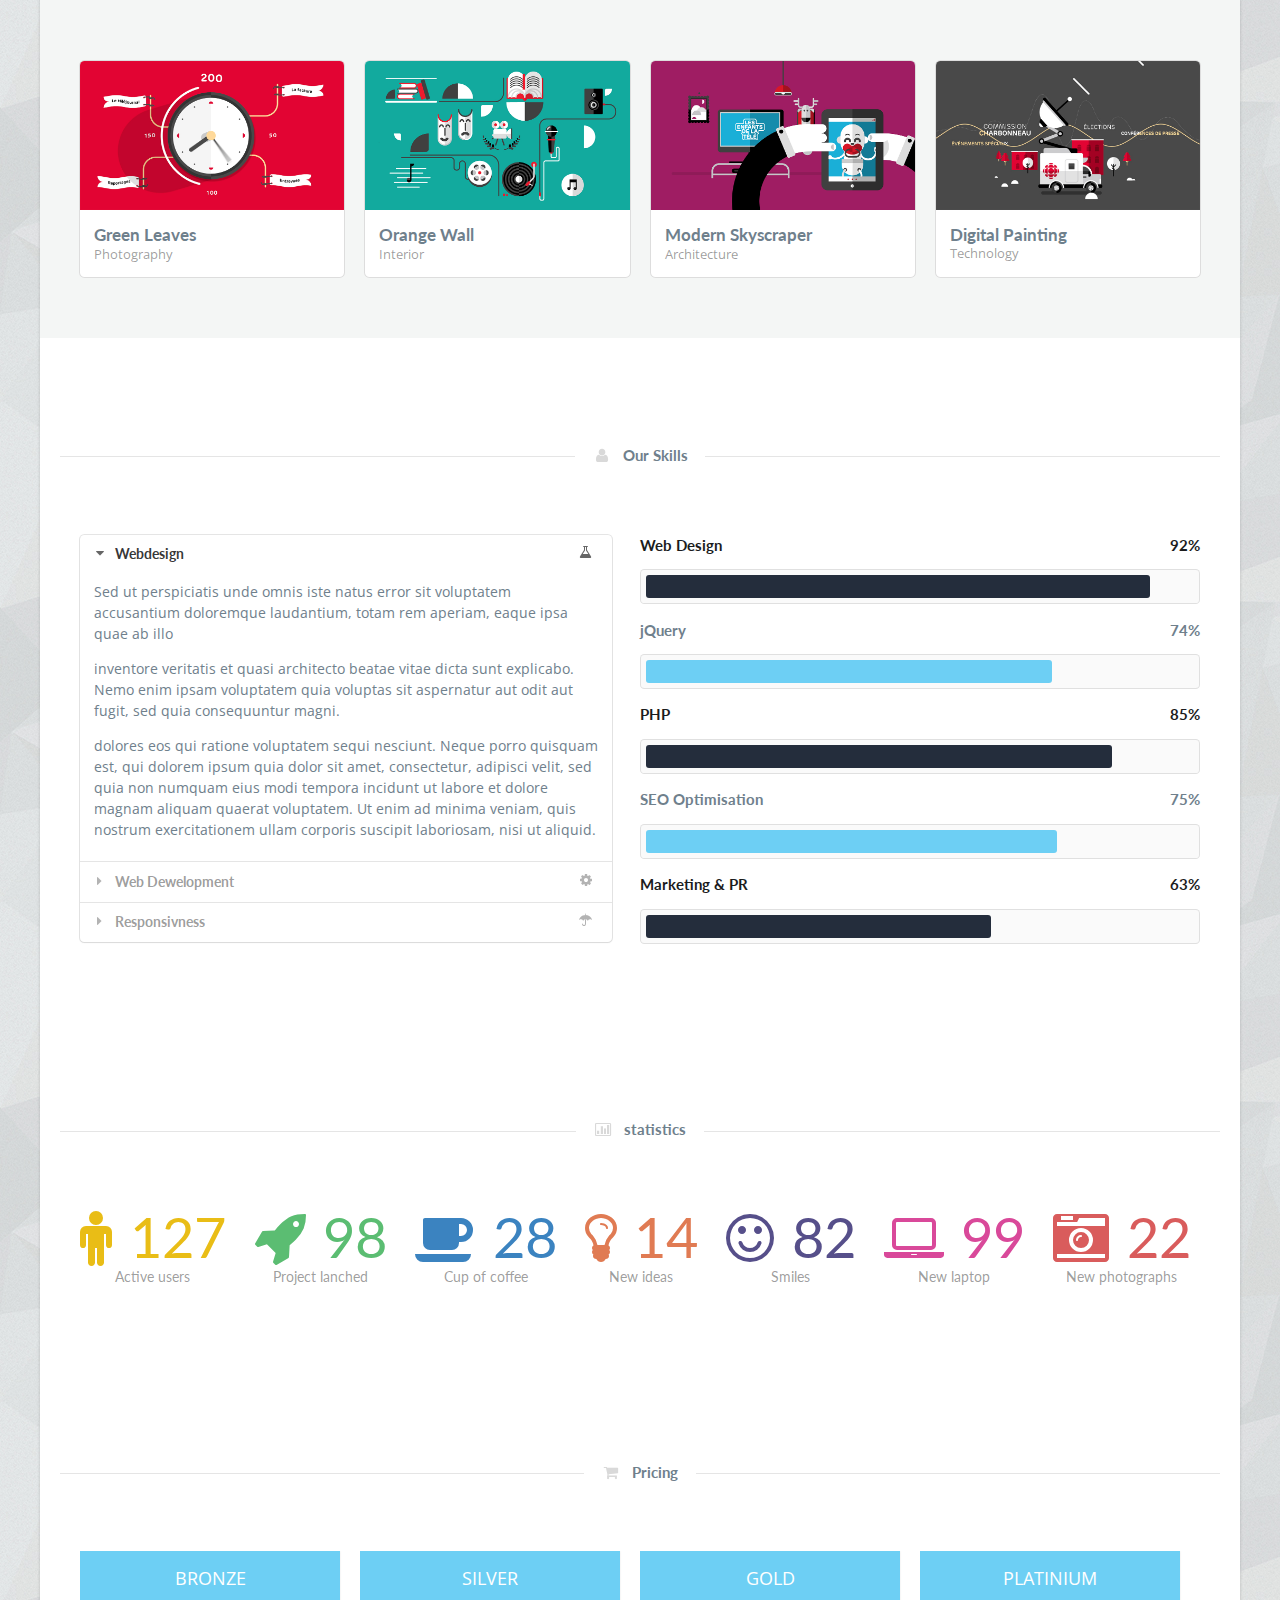
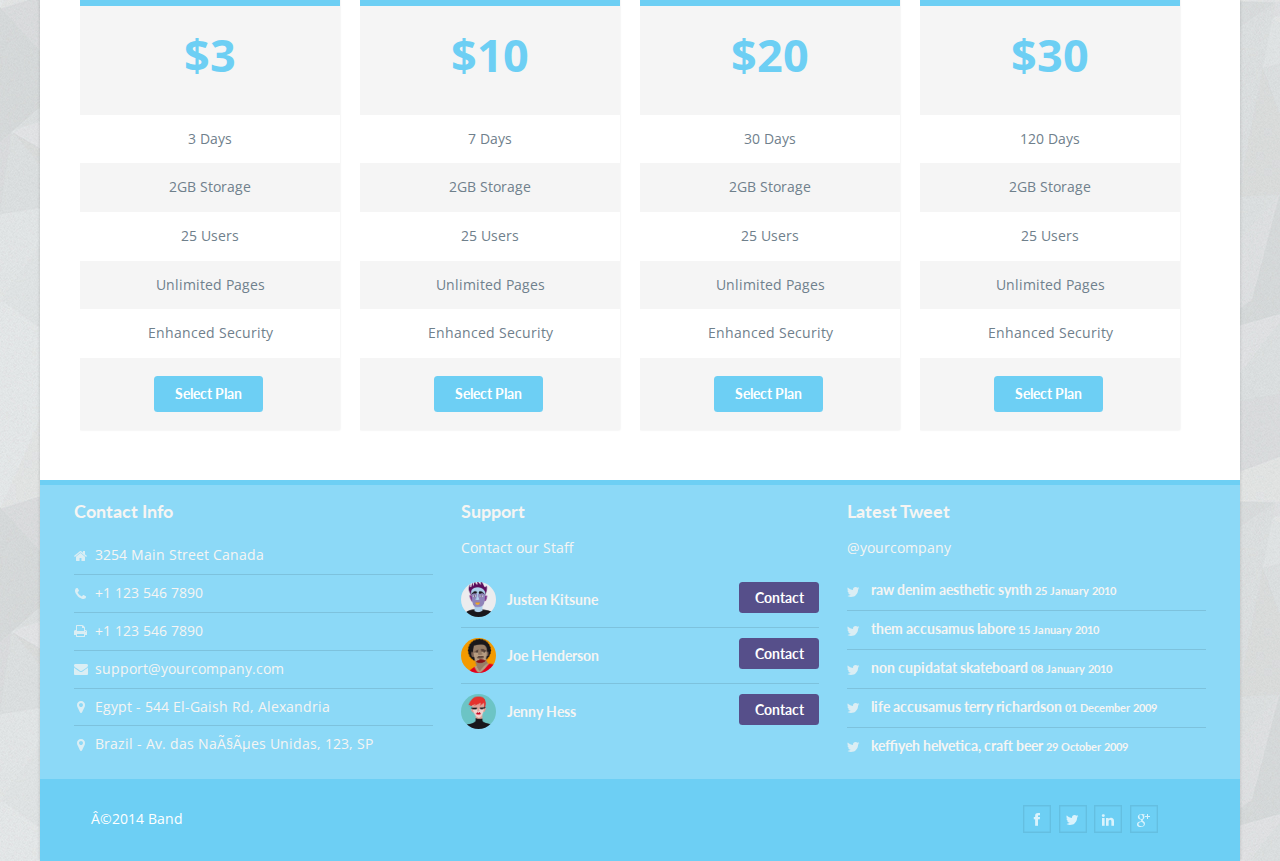
==== commit ae10f8bb: "Fixed some links and the language (partially)" ====
--- a/band.html
+++ b/band.html
@@ -1,4 +1,3 @@
-<!-- saved from url=(0045)http://graio.com/templates/band/one-page.html -->
 <html>
   <head>
     <meta http-equiv="Content-Type" content="text/html; charset=windows-1252">
@@ -77,8 +76,7 @@
                       Language
                       <div class="menu">
                         <a class="item"><i class="us flag"></i>English</a>
-                        <a class="item"><i class="ru flag"></i>Russian</a>
-                        <a class="item"><i class="es flag"></i>Spanish</a>
+                        <a class="item"><i class="bg flag"></i>Bulgarian</a>
                       </div>
                     </div>
                   </div>
@@ -92,13 +90,12 @@
                   <a href="" class="brand item active"><img alt="logo" class="" src="./images/logo-dark.png"></a>
                 </div>
                 <div class="screen-70 tablet-80 phone-100">
-                  <a href="http://graio.com/templates/band/one-page.html#home" class="item">Home</a>
-                  <a href="http://graio.com/templates/band/one-page.html#services" class="item">Services</a>
-                  <a href="http://graio.com/templates/band/one-page.html#work" class="item">Work</a>
-                  <a href="http://graio.com/templates/band/one-page.html#skills" class="item">Skills</a>
-                  <a href="http://graio.com/templates/band/one-page.html#statistics" class="item">Statistics</a>
-                  <a href="http://graio.com/templates/band/one-page.html#pricing" class="item">Pricing</a>
-                  <a href="http://graio.com/templates/band/index.html" class="item">Multi-pages</a>
+                  <a href="#home" class="item">Home</a>
+                  <a href="#services" class="item">Services</a>
+                  <a href="#work" class="item">Work</a>
+                  <a href="#skills" class="item">Skills</a>
+                  <a href="#statistics" class="item">Statistics</a>
+                  <a href="#pricing" class="item">Pricing</a>
                 </div>
               </div>
             </div>
@@ -665,7 +662,7 @@
                         </div>
                         <div class="item">
                           <i class="map marker icon"></i>
-                          Brazil - Av. das Na��es Unidas, 123, SP
+                          Brazil - Av. das Nações Unidas, 123, SP
                         </div>
                       </div>
                     </div>
@@ -764,7 +761,7 @@
             <div class="ui-content-full">
               <div class="columns horizontal-gutters">
                 <div class="screen-40 tablet-40 phone-40">
-                  <div class="copyright"> �2014 <a href="http://graio.com/templates/band/one-page.html#">Band</a></div>
+                  <div class="copyright"> ©2014 <a href="http://graio.com/templates/band/one-page.html#">Band</a></div>
                 </div>
                 <div class="screen-60 tablet-60 phone-60">
                   <div class="social-icons">
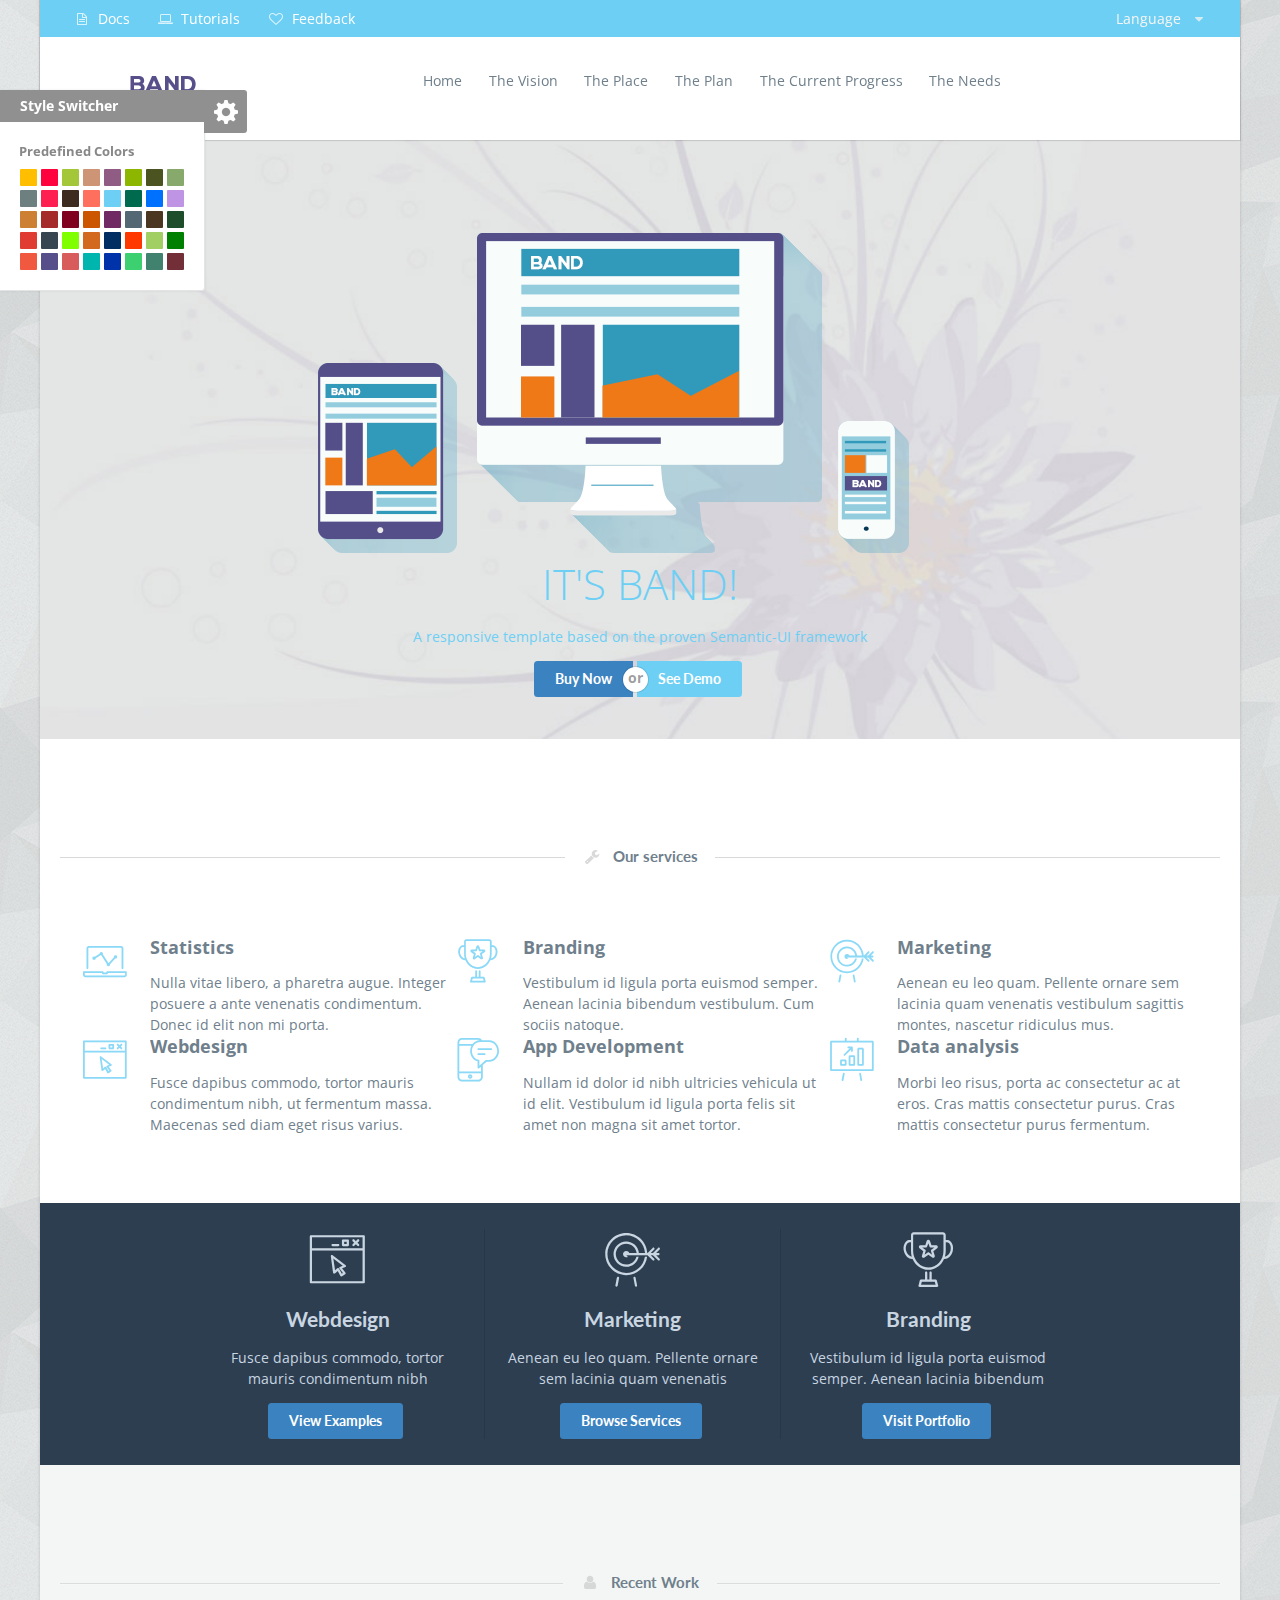
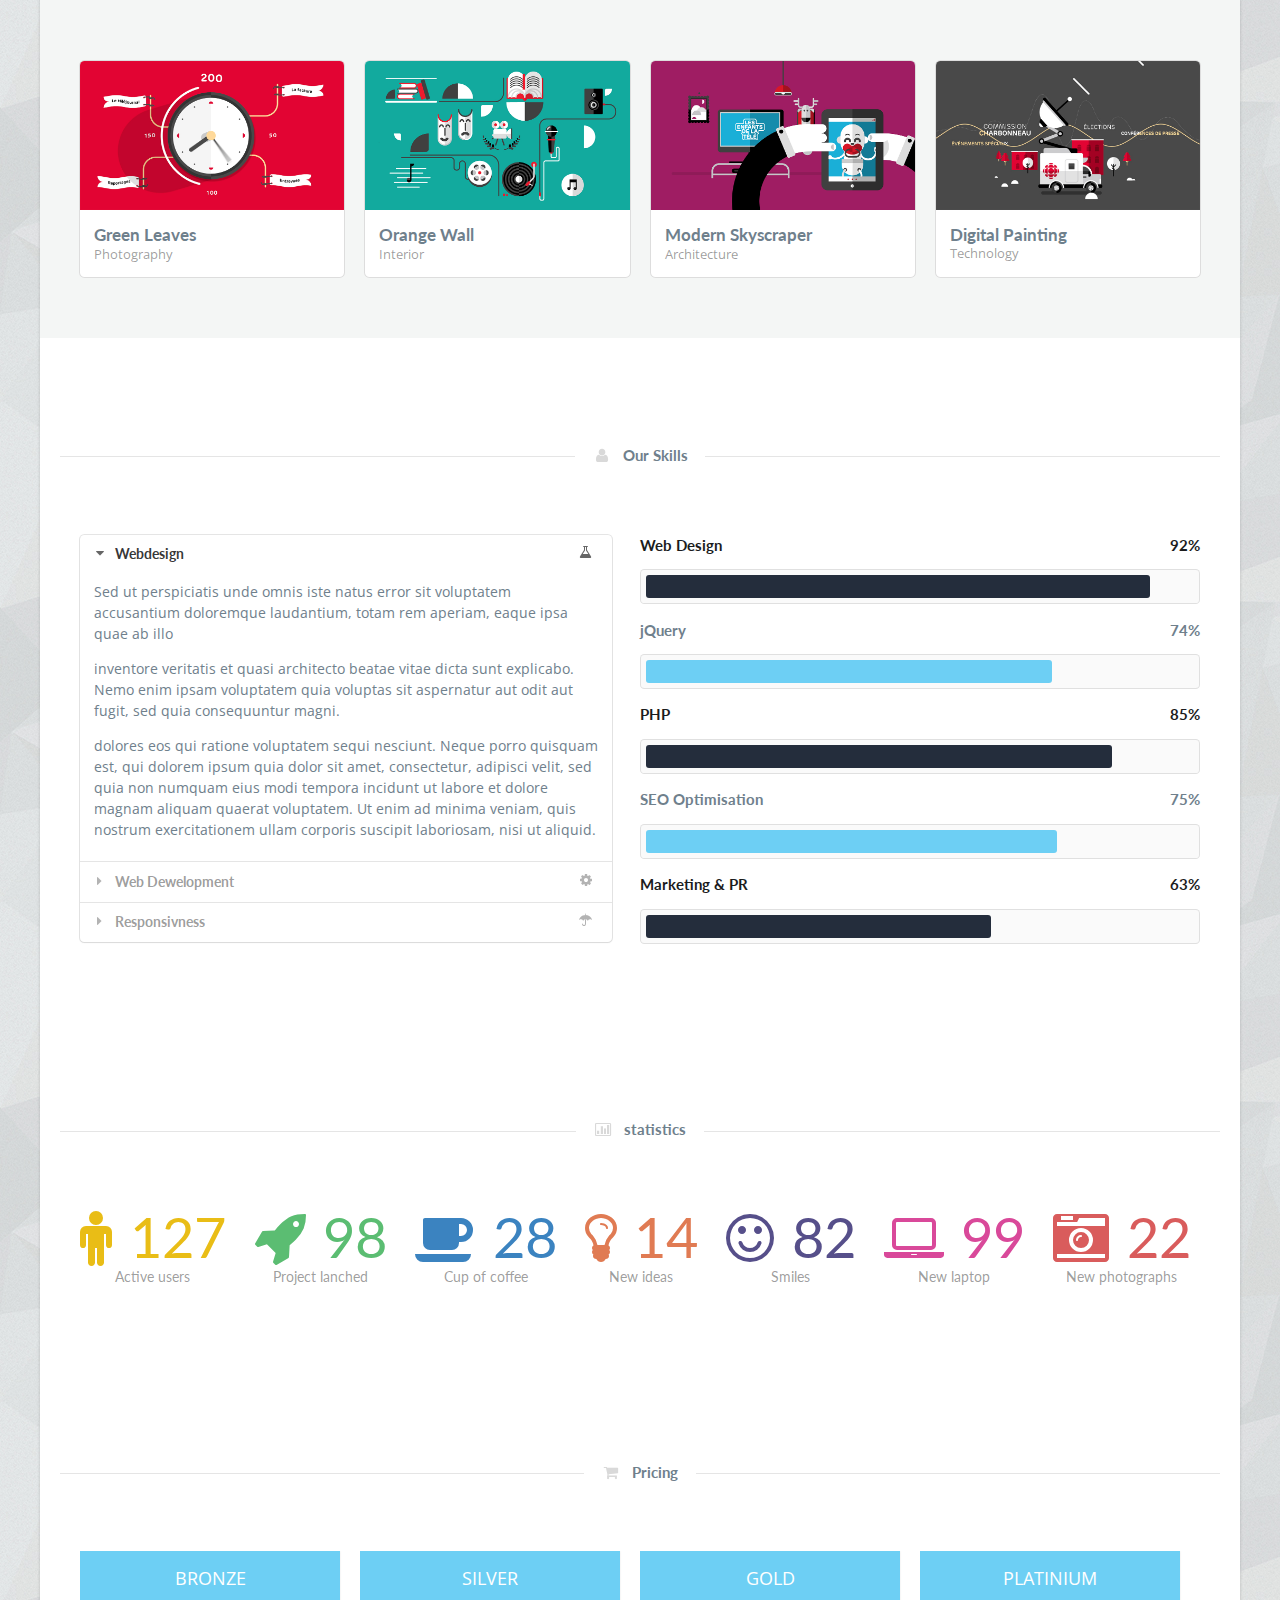
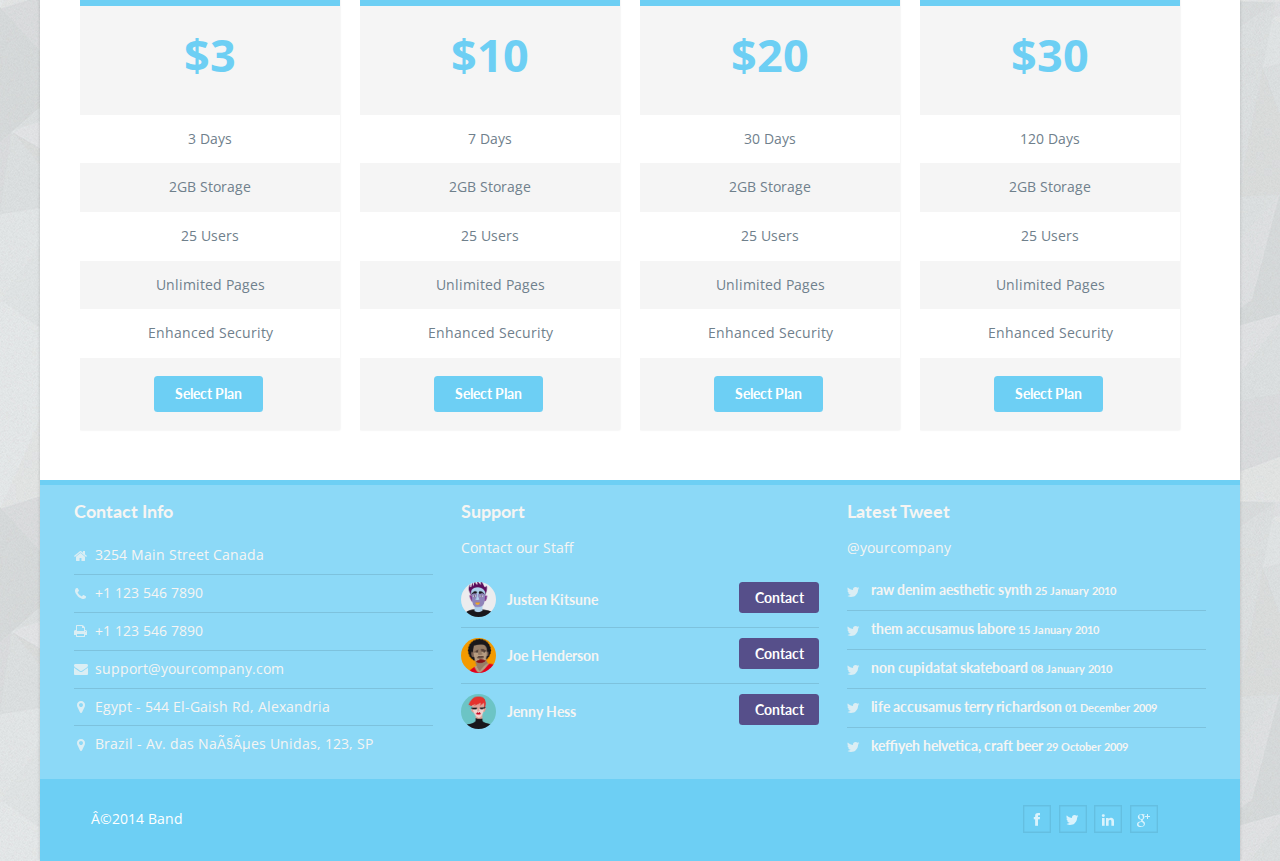
==== commit 644079b9: "Removed the login stuff Rewrote the links to be actual Some other stuff" ====
--- a/band.html
+++ b/band.html
@@ -20,14 +20,6 @@
     <script src="./javascript/plugins.js"></script>
     <script src="./javascript/master.js"></script>
     <script type="text/javascript">
-      <!-- Login modal -->
-      $(document).ready(function(){
-      $("#login").click(function(){
-      $('.login.modal')
-      .modal('show')
-      });
-      });
-
       <!-- Sidebar -->
       $(document).ready(function(){
       $("#side").click(function(){
@@ -62,14 +54,14 @@
               <div class="ui-grid">
                 <div class="container">
                   <!-- Login Start -->
-                  <a id="side" class="item" href="http://graio.com/templates/band/one-page.html#"><i class="text file outline icon"></i> Docs</a>
-                  <a class="item" href="http://graio.com/templates/band/one-page.html#"><i class="laptop icon"></i> Tutorials</a>
-                  <a class="item" href="http://graio.com/templates/band/one-page.html#"><i class="heart empty icon"></i> Feedback</a>
+                  <a id="side" class="item" href="#"><i class="text file outline icon"></i> Docs</a>
+                  <a class="item" href="#"><i class="laptop icon"></i> Tutorials</a>
+                  <a class="item" href="#"><i class="heart empty icon"></i> Feedback</a>
                   <!--/ Login End -->
                   <div class="right menu">
                     <div class="item">
-                      <a href="http://graio.com/templates/band/one-page.html#" id="login" class="ui primary button">Sign in</a>
-                      <a href="http://graio.com/templates/band/register.html" class="ui green button">Register</a>
+                      <!-- <a href="#" id="login" class="ui primary button">Sign in</a>
+                      <a href="http://graio.com/templates/band/register.html" class="ui green button">Register</a> -->
                     </div>
                     <div class="ui dropdown item">
                       <i class="dropdown icon"></i>
@@ -91,11 +83,11 @@
                 </div>
                 <div class="screen-70 tablet-80 phone-100">
                   <a href="#home" class="item">Home</a>
-                  <a href="#services" class="item">Services</a>
-                  <a href="#work" class="item">Work</a>
-                  <a href="#skills" class="item">Skills</a>
-                  <a href="#statistics" class="item">Statistics</a>
-                  <a href="#pricing" class="item">Pricing</a>
+                  <a href="#services" class="item">The Vision</a>
+                  <a href="#work" class="item">The Place</a>
+                  <a href="#statistics" class="item">The Plan</a>
+                  <a href="#pricing" class="item">The Current Progress</a>
+                  <a href="#skills" class="item">The Needs</a>
                 </div>
               </div>
             </div>
@@ -112,13 +104,12 @@
             </div>
           </div>
           <div class="ui secondary large fluid vertical menu purple">
-            <a href="http://graio.com/templates/band/one-page.html#home" class="item">Home</a>
-            <a href="http://graio.com/templates/band/one-page.html#services" class="item">Services</a>
-            <a href="http://graio.com/templates/band/one-page.html#work" class="item">Work</a>
-            <a href="http://graio.com/templates/band/one-page.html#skills" class="item">Skills</a>
-            <a href="http://graio.com/templates/band/one-page.html#statistics" class="item">Statistics</a>
-            <a href="http://graio.com/templates/band/one-page.html#pricing" class="item">Pricing</a>
-            <a href="http://graio.com/templates/band/index.html" class="item">Multi-pages</a>
+            <a href="#home" class="item">Home</a>
+            <a href="#services" class="item">Services</a>
+            <a href="#work" class="item">Work</a>
+            <a href="#skills" class="item">Skills</a>
+            <a href="#statistics" class="item">Statistics</a>
+            <a href="#pricing" class="item">Pricing</a>
           </div>
         </div>
         <!-- Mobile -->
@@ -284,7 +275,7 @@
                 Branding
               </h2>
               <p>Vestibulum id ligula porta euismod semper. Aenean lacinia bibendum</p>
-              <a href="http://graio.com/templates/band/one-page.html#" class="ui primary button">Visit Portfolio</a>
+              <a href="#" class="ui primary button">Visit Portfolio</a>
             </div>
           </div>
         </div>
@@ -549,7 +540,7 @@
                   </div>
                   <div class="select">
                     <div>
-                      <a href="http://graio.com/templates/band/one-page.html#" class="ui primary-color button">Select Plan</a>
+                      <a href="#" class="ui primary-color button">Select Plan</a>
                     </div>
                   </div>
                 </div>
@@ -571,7 +562,7 @@
                   </div>
                   <div class="select">
                     <div>
-                      <a href="http://graio.com/templates/band/one-page.html#" class="ui primary-color button">Select Plan</a>
+                      <a href="#" class="ui primary-color button">Select Plan</a>
                     </div>
                   </div>
                 </div>
@@ -593,7 +584,7 @@
                   </div>
                   <div class="select">
                     <div>
-                      <a href="http://graio.com/templates/band/one-page.html#" class="ui primary-color button">Select Plan</a>
+                      <a href="#" class="ui primary-color button">Select Plan</a>
                     </div>
                   </div>
                 </div>
@@ -615,7 +606,7 @@
                   </div>
                   <div class="select">
                     <div>
-                      <a href="http://graio.com/templates/band/one-page.html#" class="ui primary-color button">Select Plan</a>
+                      <a href="#" class="ui primary-color button">Select Plan</a>
                     </div>
                   </div>
                 </div>
@@ -709,35 +700,35 @@
                     <div class="ui divided list">
                       <div class="item">
                         <i class="twitter icon"></i>
-                        <div class="content"> <a class="header" href="http://graio.com/templates/band/one-page.html#">raw denim aesthetic synth
+                        <div class="content"> <a class="header" href="#">raw denim aesthetic synth
                           <small>25 January 2010</small>
                           </a>
                         </div>
                       </div>
                       <div class="item">
                         <i class="twitter icon"></i>
-                        <div class="content"> <a class="header" href="http://graio.com/templates/band/one-page.html#">them accusamus labore
+                        <div class="content"> <a class="header" href="#">them accusamus labore
                           <small>15 January 2010</small>
                           </a>
                         </div>
                       </div>
                       <div class="item">
                         <i class="twitter icon"></i>
-                        <div class="content"> <a class="header" href="http://graio.com/templates/band/one-page.html#">non cupidatat skateboard
+                        <div class="content"> <a class="header" href="#">non cupidatat skateboard
                           <small>08 January 2010</small>
                           </a>
                         </div>
                       </div>
                       <div class="item">
                         <i class="twitter icon"></i>
-                        <div class="content"> <a class="header" href="http://graio.com/templates/band/one-page.html#">life accusamus terry richardson
+                        <div class="content"> <a class="header" href="#">life accusamus terry richardson
                           <small>01 December 2009</small>
                           </a>
                         </div>
                       </div>
                       <div class="item">
                         <i class="twitter icon"></i>
-                        <div class="content"> <a class="header" href="http://graio.com/templates/band/one-page.html#">keffiyeh helvetica, craft beer
+                        <div class="content"> <a class="header" href="#">keffiyeh helvetica, craft beer
                           <small>29 October 2009</small>
                           </a>
                         </div>
@@ -761,14 +752,14 @@
             <div class="ui-content-full">
               <div class="columns horizontal-gutters">
                 <div class="screen-40 tablet-40 phone-40">
-                  <div class="copyright"> ©2014 <a href="http://graio.com/templates/band/one-page.html#">Band</a></div>
+                  <div class="copyright"> ©2014 <a href="#">Band</a></div>
                 </div>
                 <div class="screen-60 tablet-60 phone-60">
                   <div class="social-icons">
-                    <a href="http://graio.com/templates/band/one-page.html#"><i class="bordered facebook icon"></i></a>
-                    <a href="http://graio.com/templates/band/one-page.html#"><i class="bordered twitter icon"></i></a>
-                    <a href="http://graio.com/templates/band/one-page.html#"><i class="bordered linkedin icon"></i></a>
-                    <a href="http://graio.com/templates/band/one-page.html#"><i class="bordered google plus icon"></i></a>
+                    <a href="#"><i class="bordered facebook icon"></i></a>
+                    <a href="#"><i class="bordered twitter icon"></i></a>
+                    <a href="#"><i class="bordered linkedin icon"></i></a>
+                    <a href="#"><i class="bordered google plus icon"></i></a>
                   </div>
                 </div>
               </div>
@@ -810,54 +801,54 @@
     <link rel="stylesheet" href="./css/switcher.css">
     <!-- <script src="./javascript/switcher.js"></script> -->
     <section id="style-switcher" style="left: 0px;">
-      <h2>Style Switcher<a href="http://graio.com/templates/band/one-page.html#"></a></h2>
+      <h2>Style Switcher<a href="#"></a></h2>
       <div>
         <h3>Predefined Colors</h3>
         <ul class="colors" id="colors">
-          <li><a href="http://graio.com/templates/band/one-page.html#" class="color1" title="Amber"></a></li>
-          <li><a href="http://graio.com/templates/band/one-page.html#" class="color2" title="American-rose"></a></li>
-          <li><a href="http://graio.com/templates/band/one-page.html#" class="color3" title="Android-Green"></a></li>
-          <li><a href="http://graio.com/templates/band/one-page.html#" class="color4" title="Antique-brass"></a></li>
-          <li><a href="http://graio.com/templates/band/one-page.html#" class="color5" title="Antique-fuchsia"></a></li>
-          <li><a href="http://graio.com/templates/band/one-page.html#" class="color6" title="Apple-green"></a></li>
-          <li><a href="http://graio.com/templates/band/one-page.html#" class="color7" title="Army-green"></a></li>
-          <li><a href="http://graio.com/templates/band/one-page.html#" class="color8" title="Asparagus"></a></li>
-          <li><a href="http://graio.com/templates/band/one-page.html#" class="color9" title="Auro-Metal-Saurus"></a></li>
-          <li><a href="http://graio.com/templates/band/one-page.html#" class="color10" title="Awesome"></a></li>
-          <li><a href="http://graio.com/templates/band/one-page.html#" class="color11" title="Bistre"></a></li>
-          <li><a href="http://graio.com/templates/band/one-page.html#" class="color12" title="Bittersweet"></a></li>
-          <li><a href="http://graio.com/templates/band/one-page.html#" class="color13 active" title="Blue"></a></li>
-          <li><a href="http://graio.com/templates/band/one-page.html#" class="color14" title="Bottle-green"></a></li>
-          <li><a href="http://graio.com/templates/band/one-page.html#" class="color15" title="Brandeis-blue"></a></li>
-          <li><a href="http://graio.com/templates/band/one-page.html#" class="color16" title="Bright-lavender"></a></li>
-          <li><a href="http://graio.com/templates/band/one-page.html#" class="color17" title="Bronze"></a></li>
-          <li><a href="http://graio.com/templates/band/one-page.html#" class="color18" title="Brown"></a></li>
-          <li><a href="http://graio.com/templates/band/one-page.html#" class="color19" title="Burgundy"></a></li>
-          <li><a href="http://graio.com/templates/band/one-page.html#" class="color20" title="Burnt-orange"></a></li>
-          <li><a href="http://graio.com/templates/band/one-page.html#" class="color21" title="Byzantium"></a></li>
-          <li><a href="http://graio.com/templates/band/one-page.html#" class="color22" title="Cadet"></a></li>
-          <li><a href="http://graio.com/templates/band/one-page.html#" class="color23" title="Cafe-noir"></a></li>
-          <li><a href="http://graio.com/templates/band/one-page.html#" class="color24" title="Cal-Poly-Pomona-green"></a></li>
-          <li><a href="http://graio.com/templates/band/one-page.html#" class="color25" title="CG-Red"></a></li>
-          <li><a href="http://graio.com/templates/band/one-page.html#" class="color26" title="Charcoal"></a></li>
-          <li><a href="http://graio.com/templates/band/one-page.html#" class="color27" title="Chartreuse"></a></li>
-          <li><a href="http://graio.com/templates/band/one-page.html#" class="color28" title="Chocolate"></a></li>
-          <li><a href="http://graio.com/templates/band/one-page.html#" class="color29" title="Cool-black"></a></li>
-          <li><a href="http://graio.com/templates/band/one-page.html#" class="color30" title="Coquelicot"></a></li>
-          <li><a href="http://graio.com/templates/band/one-page.html#" class="color31" title="Green"></a></li>
-          <li><a href="http://graio.com/templates/band/one-page.html#" class="color32" title="Office-green"></a></li>
-          <li><a href="http://graio.com/templates/band/one-page.html#" class="color33" title="Orange"></a></li>
-          <li><a href="http://graio.com/templates/band/one-page.html#" class="color34" title="Purple"></a></li>
-          <li><a href="http://graio.com/templates/band/one-page.html#" class="color35" title="Red"></a></li>
-          <li><a href="http://graio.com/templates/band/one-page.html#" class="color36" title="Teal"></a></li>
-          <li><a href="http://graio.com/templates/band/one-page.html#" class="color37" title="UA-blue"></a></li>
-          <li><a href="http://graio.com/templates/band/one-page.html#" class="color38" title="UFO-Green"></a></li>
-          <li><a href="http://graio.com/templates/band/one-page.html#" class="color39" title="Viridian"></a></li>
-          <li><a href="http://graio.com/templates/band/one-page.html#" class="color40" title="Wine"></a></li>
+          <li><a href="#" class="color1" title="Amber"></a></li>
+          <li><a href="#" class="color2" title="American-rose"></a></li>
+          <li><a href="#" class="color3" title="Android-Green"></a></li>
+          <li><a href="#" class="color4" title="Antique-brass"></a></li>
+          <li><a href="#" class="color5" title="Antique-fuchsia"></a></li>
+          <li><a href="#" class="color6" title="Apple-green"></a></li>
+          <li><a href="#" class="color7" title="Army-green"></a></li>
+          <li><a href="#" class="color8" title="Asparagus"></a></li>
+          <li><a href="#" class="color9" title="Auro-Metal-Saurus"></a></li>
+          <li><a href="#" class="color10" title="Awesome"></a></li>
+          <li><a href="#" class="color11" title="Bistre"></a></li>
+          <li><a href="#" class="color12" title="Bittersweet"></a></li>
+          <li><a href="#" class="color13 active" title="Blue"></a></li>
+          <li><a href="#" class="color14" title="Bottle-green"></a></li>
+          <li><a href="#" class="color15" title="Brandeis-blue"></a></li>
+          <li><a href="#" class="color16" title="Bright-lavender"></a></li>
+          <li><a href="#" class="color17" title="Bronze"></a></li>
+          <li><a href="#" class="color18" title="Brown"></a></li>
+          <li><a href="#" class="color19" title="Burgundy"></a></li>
+          <li><a href="#" class="color20" title="Burnt-orange"></a></li>
+          <li><a href="#" class="color21" title="Byzantium"></a></li>
+          <li><a href="#" class="color22" title="Cadet"></a></li>
+          <li><a href="#" class="color23" title="Cafe-noir"></a></li>
+          <li><a href="#" class="color24" title="Cal-Poly-Pomona-green"></a></li>
+          <li><a href="#" class="color25" title="CG-Red"></a></li>
+          <li><a href="#" class="color26" title="Charcoal"></a></li>
+          <li><a href="#" class="color27" title="Chartreuse"></a></li>
+          <li><a href="#" class="color28" title="Chocolate"></a></li>
+          <li><a href="#" class="color29" title="Cool-black"></a></li>
+          <li><a href="#" class="color30" title="Coquelicot"></a></li>
+          <li><a href="#" class="color31" title="Green"></a></li>
+          <li><a href="#" class="color32" title="Office-green"></a></li>
+          <li><a href="#" class="color33" title="Orange"></a></li>
+          <li><a href="#" class="color34" title="Purple"></a></li>
+          <li><a href="#" class="color35" title="Red"></a></li>
+          <li><a href="#" class="color36" title="Teal"></a></li>
+          <li><a href="#" class="color37" title="UA-blue"></a></li>
+          <li><a href="#" class="color38" title="UFO-Green"></a></li>
+          <li><a href="#" class="color39" title="Viridian"></a></li>
+          <li><a href="#" class="color40" title="Wine"></a></li>
         </ul>
       </div>
     </section>
     <!-- Style Switcher / End -->
-    <a id="scrollUp" href="http://graio.com/templates/band/one-page.html#top" style="position: fixed; z-index: 2147483647; display: none;"></a>
+    <a id="scrollUp" href="#top" style="position: fixed; z-index: 2147483647; display: none;"></a>
   </body>
 </html>
